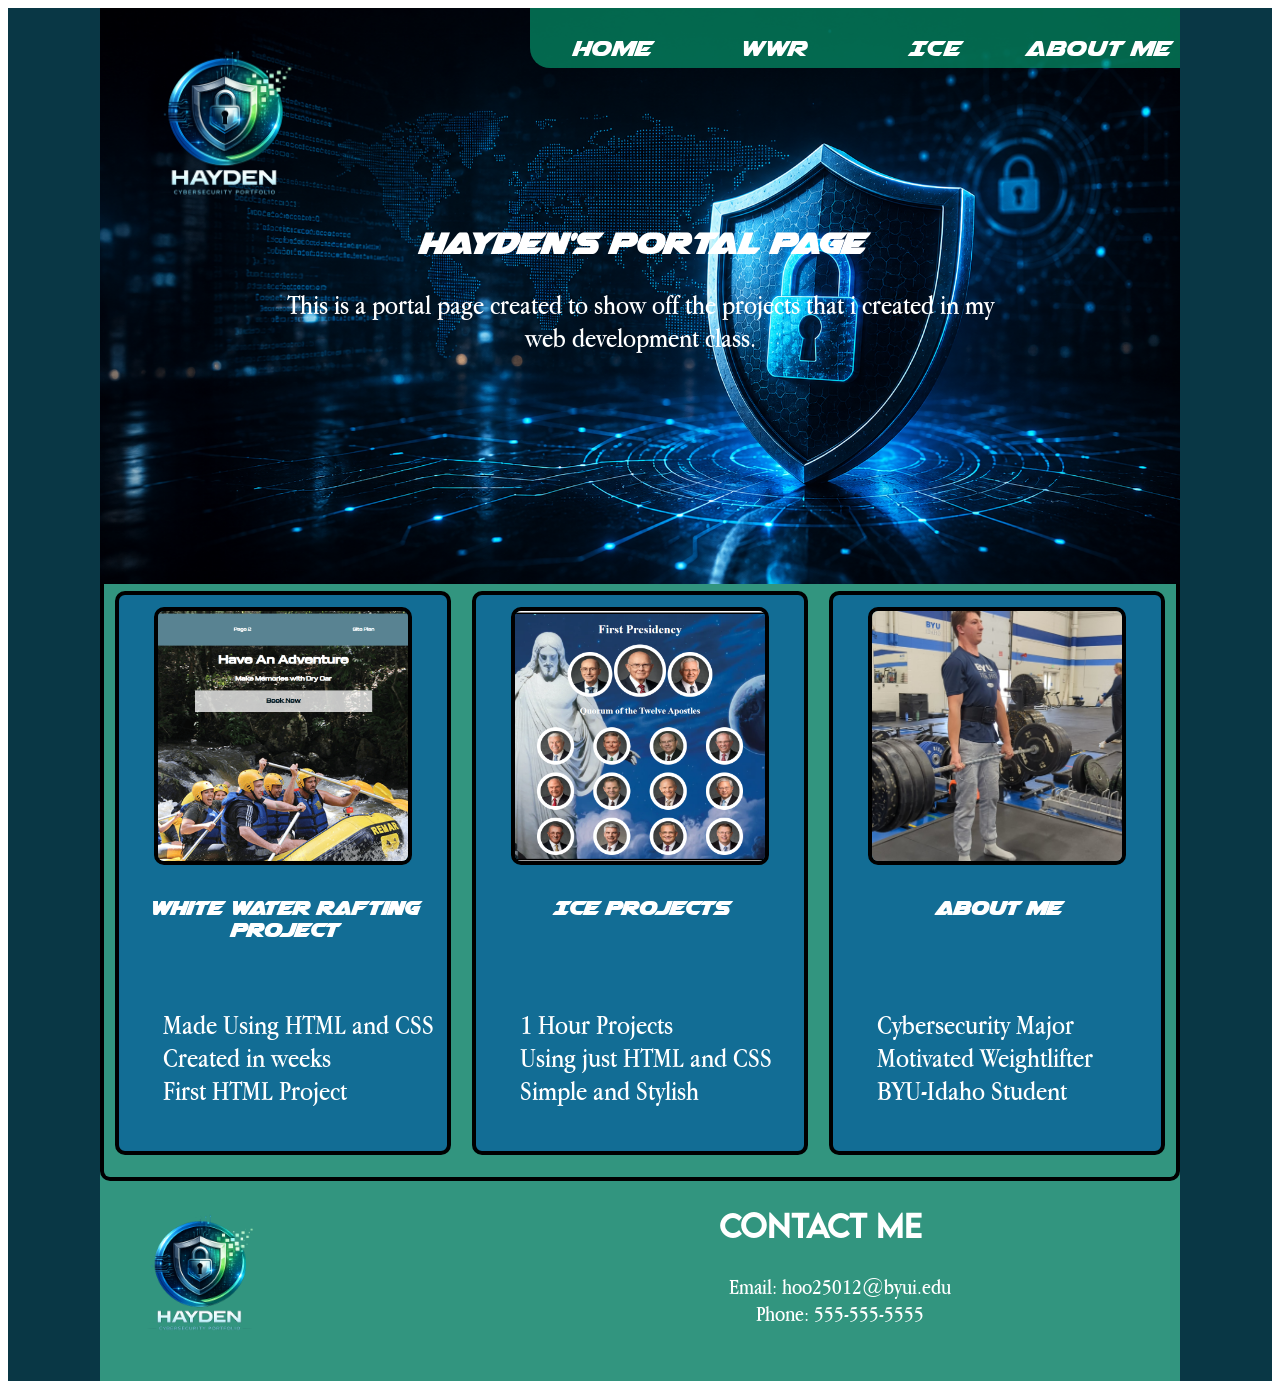
==== index.html @ af7220b8 "fix site" ====
<!DOCTYPE html>
<html lang="en">
<head>
    <meta charset="UTF-8">
    <meta name="viewport" content="width=device-width, initial-scale=1.0">
    <link rel="stylesheet" href="styles.css">
    <title>Document</title>
</head>
<body>
    
</body>
</html>

<main width="100%">
    <div id="box">
        <header>
        
        <a href="index.html" class="logo link">
            <img src="images/portfolio_logo.png" width="300px" alt="logo">
        </a>



        <nav>
            <!-- logo, Home, WWR, ICE, About Me -->
           
           <a href="index.html" id="home">Home</a>
           <a href="">WWR</a>
           <a href="ice.html">ICE</a>
           <a href="">About Me</a>

        </nav>
        </header>
        <div class="hero">
            <img src="images/hero.png" alt="Hero Image">
        </div>
        
        <div class="splash">
            <h1>Hayden's Portal Page</h1>
            <p>This is a portal page created to show off the projects that i created in my web development class.<p>
        </div>

        <section class='cards'>
            <div id="WWR">
            <img src="images/WWR_image.png" alt="WWR Project" >
            <h2>White Water Rafting Project</h2>
            <ul>
                <li>Made Using HTML and CSS</li>
                <li>Created in weeks</li>
                <li>First HTML Project</li>
            </ul>
            </div>

            <div id="ICE">
            <img src="images/ice_apostle_spotlight.png" alt="ICE">
            <h2>ICE Projects</h2>
            <ul>
                <li>1 Hour Projects</li>
                <li>Using just HTML and CSS</li>
                <li>Simple and Stylish</li>
            </ul>
            </div>

            <div id="About">
            <img src="images/aboutme.jpg" alt="A picture of Me">
            <h2>About Me</h2>
            <ul>
                <li>Cybersecurity Major</li>
                <li>Motivated Weightlifter</li>
                <li>BYU-Idaho Student</li>
            </ul>
            </div>
        </section>
        <footer>
            <img src="images/portfolio_logo.png" width="200px" alt="Logo">

            <h2>Contact Me</h2>
            <ul>
                <li>Email:    hoo25012@byui.edu</li>
                <li>Phone:    555-555-5555</li>

            </ul>
            
        </footer>
        


    </div>




</main>
---- styles.css ----
@font-face {
  font-family: "Lemon Milk";
  src: url("fonts/lemon_milk/LEMONMILK-Regular.otf") format("truetype");
  font-weight: 400;
  font-style: normal;
  font-display: swap;
}

@font-face {
  font-family: "Apple";
  src: url("fonts/apple_garamond/AppleGaramond.ttf") format("truetype");
  font-weight: 400;
  font-style: normal;
  font-display: swap;
}

@font-face {
  font-family: "Airstrike";
  src: url("fonts/airstrike/airstrike.ttf") format("truetype");
  font-weight: 400;
  font-style: normal;
  font-display: swap;
}

 main {
    background-color: #093745;
}

#box {
    display: grid;
    grid-template-columns: repeat(6, 1fr);
    grid-template-rows: 193px 380px 600px 200px;
    width: 1080px;
    background-color: #32957f;
    margin: auto;
}



header {
    display: grid;
    grid-template-columns: repeat(6, 1fr);
    grid-template-rows: 1fr 4fr;
    grid-column: 1/7;
    z-index: 2;
    grid-row: 1/2;

}

.logo img {
    width: 250px;
}

nav {
    grid-column: 4/7;
    grid-row: 1/2;
    background-color: #05a173a2;
    border: 4px black;
    border-bottom-left-radius: 20px;
    width: fit-content;
    height: 60px;
    width: 650px;
    color: #fff;
    font-family: "Airstrike";font-size: 28px;
    text-align: center;
    line-height: 60px;
    display: flex;
    flex: 1;
    
}

nav a {
    margin: 0;
    color: #fff;
    padding: 10px;
    text-decoration: none;
    width: 100%;
    flex: 1;
    text-align: center;
    white-space: nowrap;
    
}
    


nav a:hover {
    background-color: #0157a3a2;
    
}

#home:hover  {
    background-color: #0157a3a2;
    border-bottom-left-radius: 20px;
}


img {
    width: 100%;
}

.hero {
    display: grid;
    grid-column: 1/7;
    grid-row: 1/2;
    z-index: 1;
    
}

.splash {
   grid-column: 2/6;
  grid-row: 2/3;
  z-index: 3;
  color: white;
  text-align: center;
  align-self: center;
  justify-self: center;
  align-self: start;
}

.splash h1 {
    font-family: "Airstrike";
    font-size: 38px;
}

.splash p {
    font-size: 28px;
    font-family: "Apple";
}
  
li {
    list-style: none;
}


.cards {
    display: grid;
    grid-template-columns: repeat(3, 1fr);
    grid-template-rows:repeat(4, 1fr);
    grid-row: 3/4;
    grid-column: 1/7;
    overflow: hidden;
    align-items: center;
    border-left: 4px solid black;
    border-right: 4px solid black;
    border-bottom: 4px solid black;
    border-bottom-right-radius: 10px;
    border-bottom-left-radius: 10px;
    padding: 10px;
    gap: 20px;
}

.cards img {
    max-width: 250px;
    height: 250px;
    width: 100%;
    object-fit: cover;
    border: 4px solid black;
    border-radius: 10px;
    text-align: center;
    justify-self: center;
}

.cards ul {
    font-size: 28px;
    align-items: center;
    color: #fff;
    text-decoration: none;
}

.cards h2 {
    font-family: "Airstrike";
    text-align: center;
    color: #fff;
    height: 50px;
}

.cards li {
    text-decoration: none;
    font-family: "Apple";
}

#WWR {
    display: grid;
    grid-column: 1/2;
    grid-row: 1/3;
    margin: auto;
    border: 4px solid black;
    padding: 4px;
    padding-top: 12px;
    background-color: #0157a3a2;
    border-radius: 10px;
    height: 540px;
    width: 320px;

}

#ICE {
    display: grid;
    grid-column: 2/3;
    grid-row: 1/3;
    margin: auto;
    border: 4px solid black;
    padding: 4px;
    padding-top: 12px;
    background-color: #0157a3a2;
    border-radius: 10px;
    height: 540px;
    width: 320px;
}

#About {
    display: grid;
    grid-column: 3/4;
    grid-row: 1/3;
    margin: auto;
    border: 4px solid black;
    padding: 4px;
    padding-top: 12px;
    background-color: #0157a3a2;
    border-radius: 10px;
    height: 540px;
    width: 320px;
}



footer {
    display: grid;
    grid-row: 4/5;
    grid-column: 1/7;
    height: 200px;
    z-index: 2;
    color: #fff;
    text-align: right;
    grid-template-columns:repeat(3, 1fr);
    grid-template-rows: 70px 130px;

}

footer img {
    width: 200px;
}

footer h2 {
    grid-row: 1/2;
    grid-column: 2/4;
    color: #fff;
    font-family: "Lemon Milk";
    font-size: 30px;
    text-align: center;
}

footer h3 {
    font-family: "Lemon Milk";
    font-size: 20px;
    grid-row: 2/3;
    grid-column: 2/4;
    text-align: center;
    margin: 10px;
}

footer ul {
    height: 100px;
    font-size: 22px;
    grid-row: 2/3;
    grid-column: 2/4;
    font-family: "Apple";
    text-align: center;
    align-self: top;
}





.ice-main {
    grid-column: 1 / 7;
    grid-row: 3 / 4;
    padding: 20px;
    overflow-y: auto;
    color: #fff;
}
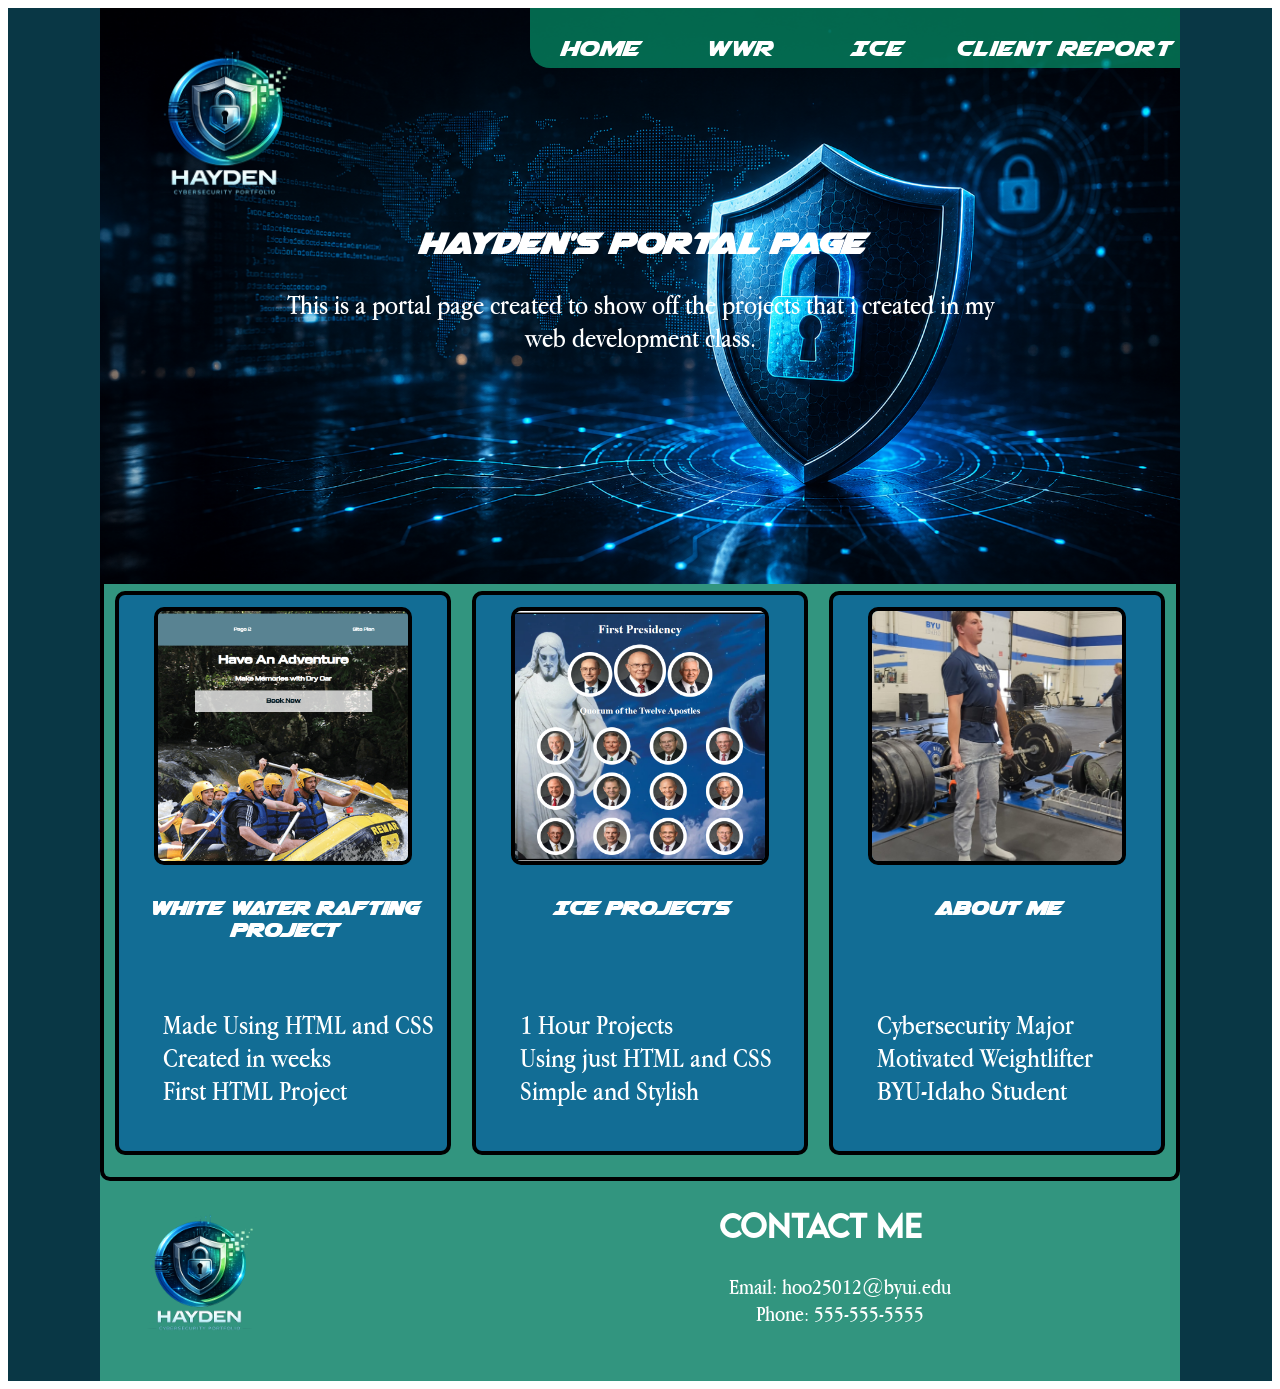
==== commit efd02752: "added client" ====
--- a/index.html
+++ b/index.html
@@ -27,7 +27,8 @@
            <a href="index.html" id="home">Home</a>
            <a href="">WWR</a>
            <a href="ice.html">ICE</a>
-           <a href="">About Me</a>
+           <a href="clientreport.html">Client Report</a>
+           
 
         </nav>
         </header>
--- a/styles.css
+++ b/styles.css
@@ -281,3 +281,16 @@
     color: #fff;
 }
 
+.client-link{
+    text-decoration: none;
+    color: #fff;
+}
+
+.client-cards {
+    border: 4px black;
+    border-radius: 10px;
+}
+
+#client-report-page #box {
+    grid-template-rows: 193px 380px auto 200px;
+}
